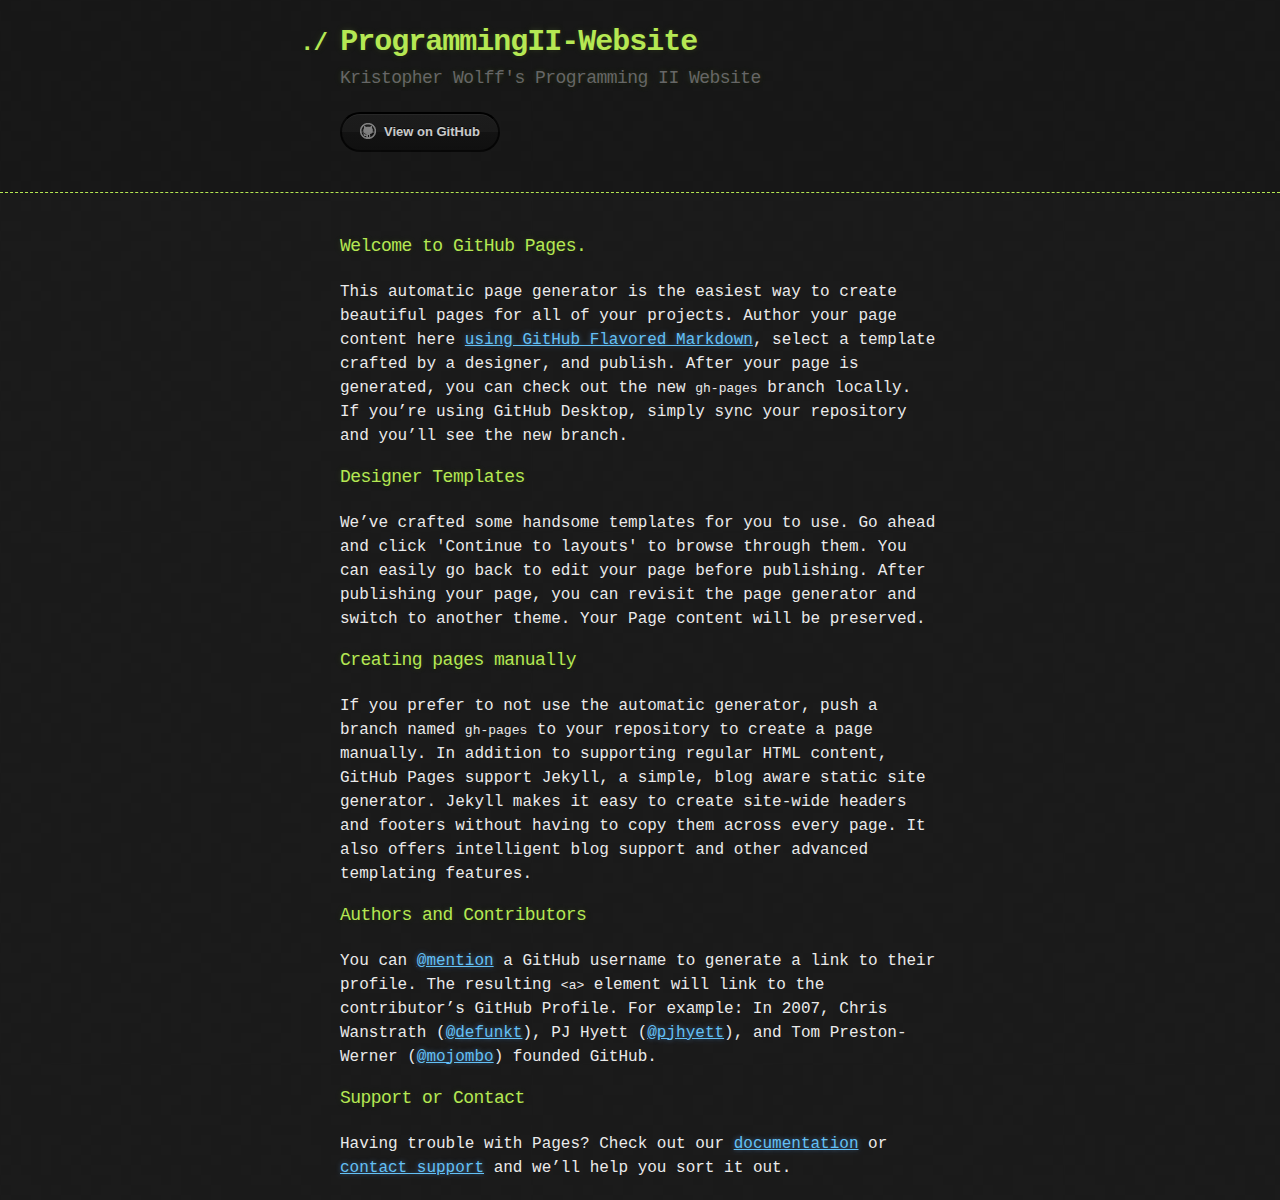
==== index.html @ bc5c8408 "Replace master branch with page content via GitHub" ====
<!DOCTYPE html>
<html>
  <head>
    <meta charset='utf-8'>
    <meta http-equiv="X-UA-Compatible" content="chrome=1">

    <link rel="stylesheet" type="text/css" href="stylesheets/stylesheet.css" media="screen">
    <link rel="stylesheet" type="text/css" href="stylesheets/github-dark.css" media="screen">
    <link rel="stylesheet" type="text/css" href="stylesheets/print.css" media="print">

    <title>ProgrammingII-Website by kwolff7</title>
  </head>

  <body>

    <header>
      <div class="container">
        <h1>ProgrammingII-Website</h1>
        <h2>Kristopher Wolff&#39;s Programming II Website</h2>

        <section id="downloads">
          <a href="https://github.com/kwolff7" class="btn btn-github"><span class="icon"></span>View on GitHub</a>
        </section>
      </div>
    </header>

    <div class="container">
      <section id="main_content">
        <h3>
<a id="welcome-to-github-pages" class="anchor" href="#welcome-to-github-pages" aria-hidden="true"><span aria-hidden="true" class="octicon octicon-link"></span></a>Welcome to GitHub Pages.</h3>

<p>This automatic page generator is the easiest way to create beautiful pages for all of your projects. Author your page content here <a href="https://guides.github.com/features/mastering-markdown/">using GitHub Flavored Markdown</a>, select a template crafted by a designer, and publish. After your page is generated, you can check out the new <code>gh-pages</code> branch locally. If you’re using GitHub Desktop, simply sync your repository and you’ll see the new branch.</p>

<h3>
<a id="designer-templates" class="anchor" href="#designer-templates" aria-hidden="true"><span aria-hidden="true" class="octicon octicon-link"></span></a>Designer Templates</h3>

<p>We’ve crafted some handsome templates for you to use. Go ahead and click 'Continue to layouts' to browse through them. You can easily go back to edit your page before publishing. After publishing your page, you can revisit the page generator and switch to another theme. Your Page content will be preserved.</p>

<h3>
<a id="creating-pages-manually" class="anchor" href="#creating-pages-manually" aria-hidden="true"><span aria-hidden="true" class="octicon octicon-link"></span></a>Creating pages manually</h3>

<p>If you prefer to not use the automatic generator, push a branch named <code>gh-pages</code> to your repository to create a page manually. In addition to supporting regular HTML content, GitHub Pages support Jekyll, a simple, blog aware static site generator. Jekyll makes it easy to create site-wide headers and footers without having to copy them across every page. It also offers intelligent blog support and other advanced templating features.</p>

<h3>
<a id="authors-and-contributors" class="anchor" href="#authors-and-contributors" aria-hidden="true"><span aria-hidden="true" class="octicon octicon-link"></span></a>Authors and Contributors</h3>

<p>You can <a href="https://help.github.com/articles/basic-writing-and-formatting-syntax/#mentioning-users-and-teams" class="user-mention">@mention</a> a GitHub username to generate a link to their profile. The resulting <code>&lt;a&gt;</code> element will link to the contributor’s GitHub Profile. For example: In 2007, Chris Wanstrath (<a href="https://github.com/defunkt" class="user-mention">@defunkt</a>), PJ Hyett (<a href="https://github.com/pjhyett" class="user-mention">@pjhyett</a>), and Tom Preston-Werner (<a href="https://github.com/mojombo" class="user-mention">@mojombo</a>) founded GitHub.</p>

<h3>
<a id="support-or-contact" class="anchor" href="#support-or-contact" aria-hidden="true"><span aria-hidden="true" class="octicon octicon-link"></span></a>Support or Contact</h3>

<p>Having trouble with Pages? Check out our <a href="https://help.github.com/pages">documentation</a> or <a href="https://github.com/contact">contact support</a> and we’ll help you sort it out.</p>
      </section>
    </div>

    
  </body>
</html>
---- stylesheets/stylesheet.css ----
body {
  margin: 0;
  padding: 0;
  background: #151515 url("../images/bkg.png") 0 0;
  color: #eaeaea;
  font: 16px;
  line-height: 1.5;
  font-family: Monaco, "Bitstream Vera Sans Mono", "Lucida Console", Terminal, monospace;
}

/* General & 'Reset' Stuff */

.container {
  width: 90%;
  max-width: 600px;
  margin: 0 auto;
}

section {
  display: block;
  margin: 0 0 20px 0;
}

h1, h2, h3, h4, h5, h6 {
  margin: 0 0 20px;
}

li {
  line-height: 1.4 ;
}

/* Header, <header>
   header   - container
   h1       - project name
   h2       - project description
*/

header {
  background: rgba(0, 0, 0, 0.1);
  width: 100%;
  border-bottom: 1px dashed #b5e853;
  padding: 20px 0;
  margin: 0 0 40px 0;
}

header h1 {
  font-size: 30px;
  line-height: 1.5;
  margin: 0 0 0 -40px;
  font-weight: bold;
  font-family: Monaco, "Bitstream Vera Sans Mono", "Lucida Console", Terminal, monospace;
  color: #b5e853;
  text-shadow: 0 1px 1px rgba(0, 0, 0, 0.1),
               0 0 5px rgba(181, 232, 83, 0.1),
               0 0 10px rgba(181, 232, 83, 0.1);
  letter-spacing: -1px;
  -webkit-font-smoothing: antialiased;
}

header h1:before {
  content: "./ ";
  font-size: 24px;
}

header h2 {
  font-size: 18px;
  font-weight: 300;
  color: #666;
}

#downloads .btn {
  display: inline-block;
  text-align: center;
  margin: 0;
}

/* Main Content
*/

#main_content {
  width: 100%;
  -webkit-font-smoothing: antialiased;
}
section img {
  max-width: 100%
}

h1, h2, h3, h4, h5, h6 {
  font-weight: normal;
  font-family: Monaco, "Bitstream Vera Sans Mono", "Lucida Console", Terminal, monospace;
  color: #b5e853;
  letter-spacing: -0.03em;
  text-shadow: 0 1px 1px rgba(0, 0, 0, 0.1),
               0 0 5px rgba(181, 232, 83, 0.1),
               0 0 10px rgba(181, 232, 83, 0.1);
}

#main_content h1 {
  font-size: 30px;
}

#main_content h2 {
  font-size: 24px;
}

#main_content h3 {
  font-size: 18px;
}

#main_content h4 {
  font-size: 14px;
}

#main_content h5 {
  font-size: 12px;
  text-transform: uppercase;
  margin: 0 0 5px 0;
}

#main_content h6 {
  font-size: 12px;
  text-transform: uppercase;
  color: #999;
  margin: 0 0 5px 0;
}

dt {
  font-style: italic;
  font-weight: bold;
}

ul li {
  list-style: none;
}

ul li:before {
  content: ">>";
  font-family: Monaco, "Bitstream Vera Sans Mono", "Lucida Console", Terminal, monospace;
  font-size: 13px;
  color: #b5e853;
  margin-left: -37px;
  margin-right: 21px;
  line-height: 16px;
}

blockquote {
  color: #aaa;
  padding-left: 10px;
  border-left: 1px dotted #666;
}

pre {
  background: rgba(0, 0, 0, 0.9);
  border: 1px solid rgba(255, 255, 255, 0.15);
  padding: 10px;
  font-size: 14px;
  color: #b5e853;
  border-radius: 2px;
  -moz-border-radius: 2px;
  -webkit-border-radius: 2px;
  text-wrap: normal;
  overflow: auto;
  overflow-y: hidden;
}

table {
  width: 100%;
  margin: 0 0 20px 0;
}

th {
  text-align: left;
  border-bottom: 1px dashed #b5e853;
  padding: 5px 10px;
}

td {
  padding: 5px 10px;
}

hr {
  height: 0;
  border: 0;
  border-bottom: 1px dashed #b5e853;
  color: #b5e853;
}

/* Buttons
*/

.btn {
  display: inline-block;
  background: -webkit-linear-gradient(top, rgba(40, 40, 40, 0.3), rgba(35, 35, 35, 0.3) 50%, rgba(10, 10, 10, 0.3) 50%, rgba(0, 0, 0, 0.3));
  padding: 8px 18px;
  border-radius: 50px;
  border: 2px solid rgba(0, 0, 0, 0.7);
  border-bottom: 2px solid rgba(0, 0, 0, 0.7);
  border-top: 2px solid rgba(0, 0, 0, 1);
  color: rgba(255, 255, 255, 0.8);
  font-family: Helvetica, Arial, sans-serif;
  font-weight: bold;
  font-size: 13px;
  text-decoration: none;
  text-shadow: 0 -1px 0 rgba(0, 0, 0, 0.75);
  box-shadow: inset 0 1px 0 rgba(255, 255, 255, 0.05);
}

.btn:hover {
  background: -webkit-linear-gradient(top, rgba(40, 40, 40, 0.6), rgba(35, 35, 35, 0.6) 50%, rgba(10, 10, 10, 0.8) 50%, rgba(0, 0, 0, 0.8));
}

.btn .icon {
  display: inline-block;
  width: 16px;
  height: 16px;
  margin: 1px 8px 0 0;
  float: left;
}

.btn-github .icon {
  opacity: 0.6;
  background: url("../images/blacktocat.png") 0 0 no-repeat;
}

/* Links
   a, a:hover, a:visited
*/

a {
  color: #63c0f5;
  text-shadow: 0 0 5px rgba(104, 182, 255, 0.5);
}

/* Clearfix */

.cf:before, .cf:after {
  content:"";
  display:table;
}

.cf:after {
  clear:both;
}

.cf {
  zoom:1;
}
---- stylesheets/github-dark.css ----
/*
   Copyright 2014 GitHub Inc.

   Licensed under the Apache License, Version 2.0 (the "License");
   you may not use this file except in compliance with the License.
   You may obtain a copy of the License at

       http://www.apache.org/licenses/LICENSE-2.0

   Unless required by applicable law or agreed to in writing, software
   distributed under the License is distributed on an "AS IS" BASIS,
   WITHOUT WARRANTIES OR CONDITIONS OF ANY KIND, either express or implied.
   See the License for the specific language governing permissions and
   limitations under the License.

*/

.pl-c /* comment */ {
  color: #969896;
}

.pl-c1      /* constant, markup.raw, meta.diff.header, meta.module-reference, meta.property-name, support, support.constant, support.variable, variable.other.constant */,
.pl-s .pl-v /* string variable */ {
  color: #0099cd;
}

.pl-e  /* entity */,
.pl-en /* entity.name */ {
  color: #9774cb;
}

.pl-s .pl-s1 /* string source */,
.pl-smi      /* storage.modifier.import, storage.modifier.package, storage.type.java, variable.other, variable.parameter.function */ {
  color: #ddd;
}

.pl-ent /* entity.name.tag */ {
  color: #7bcc72;
}

.pl-k /* keyword, storage, storage.type */ {
  color: #cc2372;
}

.pl-pds              /* punctuation.definition.string, string.regexp.character-class */,
.pl-s                /* string */,
.pl-s .pl-pse .pl-s1 /* string punctuation.section.embedded source */,
.pl-sr               /* string.regexp */,
.pl-sr .pl-cce       /* string.regexp constant.character.escape */,
.pl-sr .pl-sra       /* string.regexp string.regexp.arbitrary-repitition */,
.pl-sr .pl-sre       /* string.regexp source.ruby.embedded */ {
  color: #3c66e2;
}

.pl-v /* variable */ {
  color: #fb8764;
}

.pl-id /* invalid.deprecated */ {
  color: #e63525;
}

.pl-ii /* invalid.illegal */ {
  background-color: #e63525;
  color: #f8f8f8;
}

.pl-sr .pl-cce /* string.regexp constant.character.escape */ {
  color: #7bcc72;
  font-weight: bold;
}

.pl-ml /* markup.list */ {
  color: #c26b2b;
}

.pl-mh        /* markup.heading */,
.pl-mh .pl-en /* markup.heading entity.name */,
.pl-ms        /* meta.separator */ {
  color: #264ec5;
  font-weight: bold;
}

.pl-mq /* markup.quote */ {
  color: #00acac;
}

.pl-mi /* markup.italic */ {
  color: #ddd;
  font-style: italic;
}

.pl-mb /* markup.bold */ {
  color: #ddd;
  font-weight: bold;
}

.pl-md /* markup.deleted, meta.diff.header.from-file */ {
  background-color: #ffecec;
  color: #bd2c00;
}

.pl-mi1 /* markup.inserted, meta.diff.header.to-file */ {
  background-color: #eaffea;
  color: #55a532;
}

.pl-mdr /* meta.diff.range */ {
  color: #9774cb;
  font-weight: bold;
}

.pl-mo /* meta.output */ {
  color: #264ec5;
}
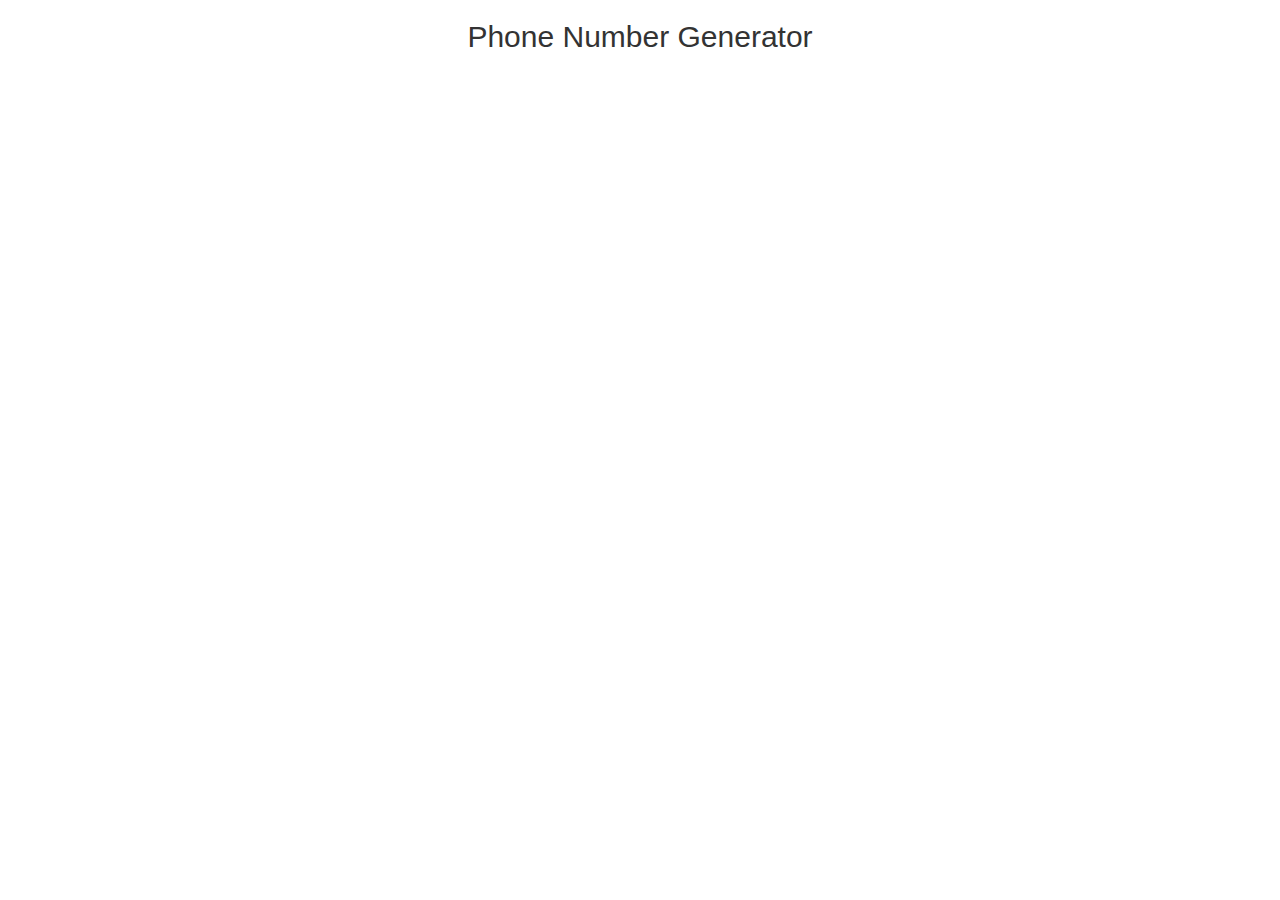
==== commit 5ea9511a: "changed for the good" ====
--- a/index.html
+++ b/index.html
@@ -1,58 +1,25 @@
-<!DOCTYPE html>
-<html>
-  <head>
-    <meta charset='utf-8'>
-    <meta http-equiv="X-UA-Compatible" content="chrome=1">
-
-    <link rel="stylesheet" type="text/css" href="stylesheets/stylesheet.css" media="screen">
-    <link rel="stylesheet" type="text/css" href="stylesheets/github-dark.css" media="screen">
-    <link rel="stylesheet" type="text/css" href="stylesheets/print.css" media="print">
-
-    <title>ProgrammingII-Website by kwolff7</title>
-  </head>
-
-  <body>
-
-    <header>
-      <div class="container">
-        <h1>ProgrammingII-Website</h1>
-        <h2>Kristopher Wolff&#39;s Programming II Website</h2>
-
-        <section id="downloads">
-          <a href="https://github.com/kwolff7" class="btn btn-github"><span class="icon"></span>View on GitHub</a>
-        </section>
-      </div>
-    </header>
-
-    <div class="container">
-      <section id="main_content">
-        <h3>
-<a id="welcome-to-github-pages" class="anchor" href="#welcome-to-github-pages" aria-hidden="true"><span aria-hidden="true" class="octicon octicon-link"></span></a>Welcome to GitHub Pages.</h3>
-
-<p>This automatic page generator is the easiest way to create beautiful pages for all of your projects. Author your page content here <a href="https://guides.github.com/features/mastering-markdown/">using GitHub Flavored Markdown</a>, select a template crafted by a designer, and publish. After your page is generated, you can check out the new <code>gh-pages</code> branch locally. If you’re using GitHub Desktop, simply sync your repository and you’ll see the new branch.</p>
-
-<h3>
-<a id="designer-templates" class="anchor" href="#designer-templates" aria-hidden="true"><span aria-hidden="true" class="octicon octicon-link"></span></a>Designer Templates</h3>
-
-<p>We’ve crafted some handsome templates for you to use. Go ahead and click 'Continue to layouts' to browse through them. You can easily go back to edit your page before publishing. After publishing your page, you can revisit the page generator and switch to another theme. Your Page content will be preserved.</p>
-
-<h3>
-<a id="creating-pages-manually" class="anchor" href="#creating-pages-manually" aria-hidden="true"><span aria-hidden="true" class="octicon octicon-link"></span></a>Creating pages manually</h3>
-
-<p>If you prefer to not use the automatic generator, push a branch named <code>gh-pages</code> to your repository to create a page manually. In addition to supporting regular HTML content, GitHub Pages support Jekyll, a simple, blog aware static site generator. Jekyll makes it easy to create site-wide headers and footers without having to copy them across every page. It also offers intelligent blog support and other advanced templating features.</p>
-
-<h3>
-<a id="authors-and-contributors" class="anchor" href="#authors-and-contributors" aria-hidden="true"><span aria-hidden="true" class="octicon octicon-link"></span></a>Authors and Contributors</h3>
-
-<p>You can <a href="https://help.github.com/articles/basic-writing-and-formatting-syntax/#mentioning-users-and-teams" class="user-mention">@mention</a> a GitHub username to generate a link to their profile. The resulting <code>&lt;a&gt;</code> element will link to the contributor’s GitHub Profile. For example: In 2007, Chris Wanstrath (<a href="https://github.com/defunkt" class="user-mention">@defunkt</a>), PJ Hyett (<a href="https://github.com/pjhyett" class="user-mention">@pjhyett</a>), and Tom Preston-Werner (<a href="https://github.com/mojombo" class="user-mention">@mojombo</a>) founded GitHub.</p>
-
-<h3>
-<a id="support-or-contact" class="anchor" href="#support-or-contact" aria-hidden="true"><span aria-hidden="true" class="octicon octicon-link"></span></a>Support or Contact</h3>
-
-<p>Having trouble with Pages? Check out our <a href="https://help.github.com/pages">documentation</a> or <a href="https://github.com/contact">contact support</a> and we’ll help you sort it out.</p>
-      </section>
-    </div>
-
-    
-  </body>
-</html>
+<!DOCTYPE html>
+<html lang="en">
+<head>
+    <meta charset="utf-8" />
+    <meta name="viewport" content="width=device-width, initial-scale=1.0" />
+    
+    <title>Phone Number Generator</title>
+    <meta name="description" content="Programming II project from students at Skyline High School that converts phone numbers to words or the reverse of that." />
+    
+	<link href="css/bootstrap.min.css" rel="stylesheet" />
+    <link href="css/styles.css" rel="stylesheet" />
+</head>
+
+<body>
+	<header>
+    	<div class="container-fluid">
+	    	<h2 class="text-center">Phone Number Generator</h2>
+        </div>
+    </header>
+    
+    
+    
+    <script src="js/bootstrap.min.js"></script>
+</body>
+</html>
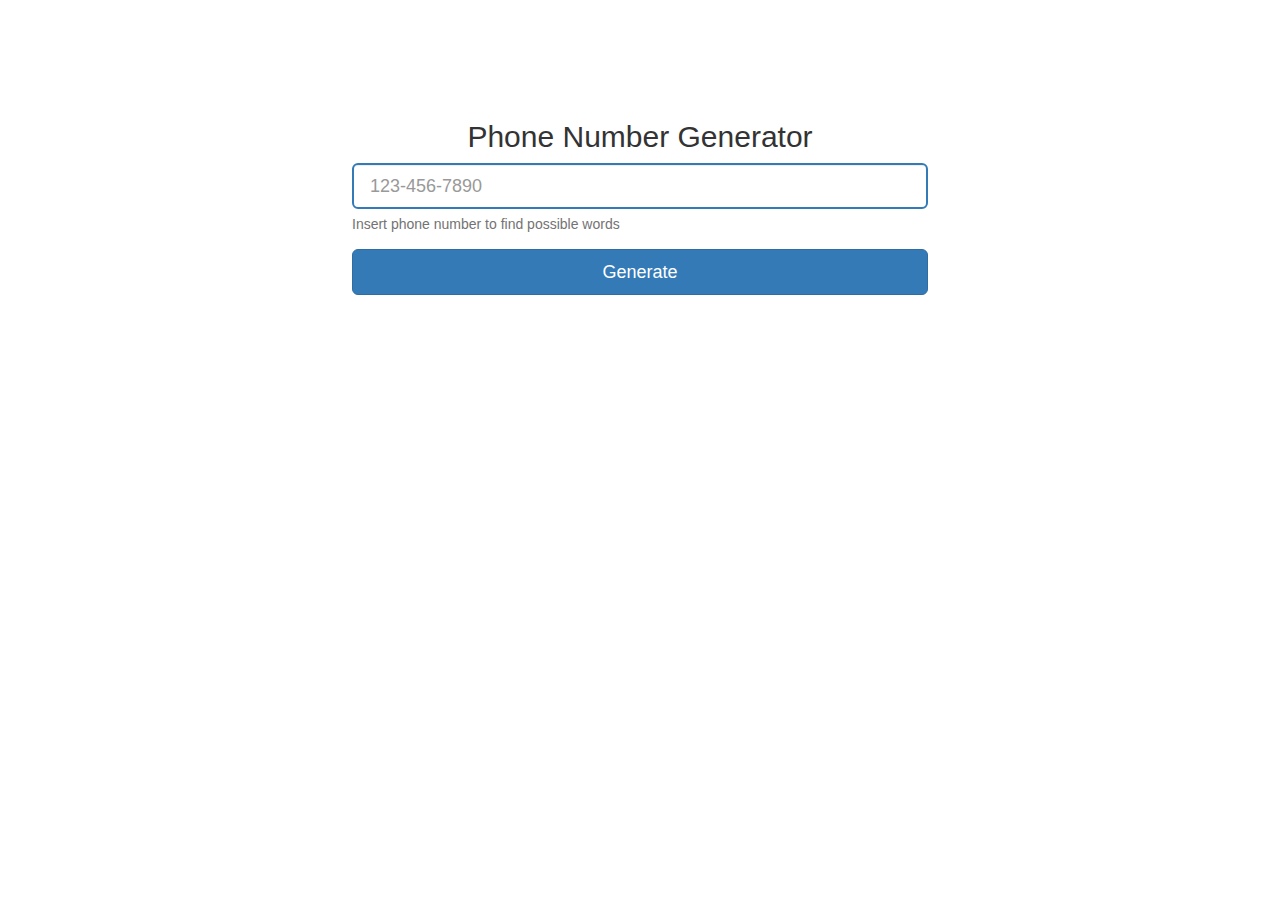
==== commit 512d39b9: "update 1.0" ====
--- a/index.html
+++ b/index.html
@@ -1,25 +1,32 @@
-<!DOCTYPE html>
-<html lang="en">
-<head>
-    <meta charset="utf-8" />
-    <meta name="viewport" content="width=device-width, initial-scale=1.0" />
-    
-    <title>Phone Number Generator</title>
-    <meta name="description" content="Programming II project from students at Skyline High School that converts phone numbers to words or the reverse of that." />
-    
-	<link href="css/bootstrap.min.css" rel="stylesheet" />
-    <link href="css/styles.css" rel="stylesheet" />
-</head>
-
-<body>
-	<header>
-    	<div class="container-fluid">
-	    	<h2 class="text-center">Phone Number Generator</h2>
-        </div>
-    </header>
-    
-    
-    
-    <script src="js/bootstrap.min.js"></script>
-</body>
-</html>
+<!DOCTYPE html>
+<html lang="en">
+<head>
+    <meta charset="utf-8" />
+    <meta name="viewport" content="width=device-width, initial-scale=1.0" />
+    
+    <title>Phone Number Generator</title>
+    <meta name="description" content="Programming II project from students at Skyline High School that converts phone numbers to words or the reverse of that." />
+    
+	<link href="css/bootstrap.min.css" rel="stylesheet" />
+    <link href="css/styles.css" rel="stylesheet" />
+</head>
+
+<body>
+    <div class="title">
+        <div class="container-fluid">
+            <h2 class="text-center">Phone Number Generator</h2>
+        </div>
+    </div>
+    
+    <form>
+        <div class="form-group form-group-lg">
+            <input type="text" class="form-control input-lg " id="inputPhone" placeholder="123-456-7890">
+            <p class="help-block text-primary">Insert phone number to find possible words</p>
+        </div>
+        <button type="submit" class="btn btn-primary btn-lg">Generate</button>
+    </form>
+    
+    
+    <script src="js/bootstrap.min.js"></script>
+</body>
+</html>
--- a/css/styles.css
+++ b/css/styles.css
@@ -0,0 +1,15 @@
+body {
+	margin: 100px 0 0 0;
+	padding: 0;
+}
+form {
+	width: 45%;
+	margin: 0 auto;
+}
+button {
+	width: 100%;
+}
+#inputPhone {
+	border-color: #337ab7;
+	border-width: 2px;
+}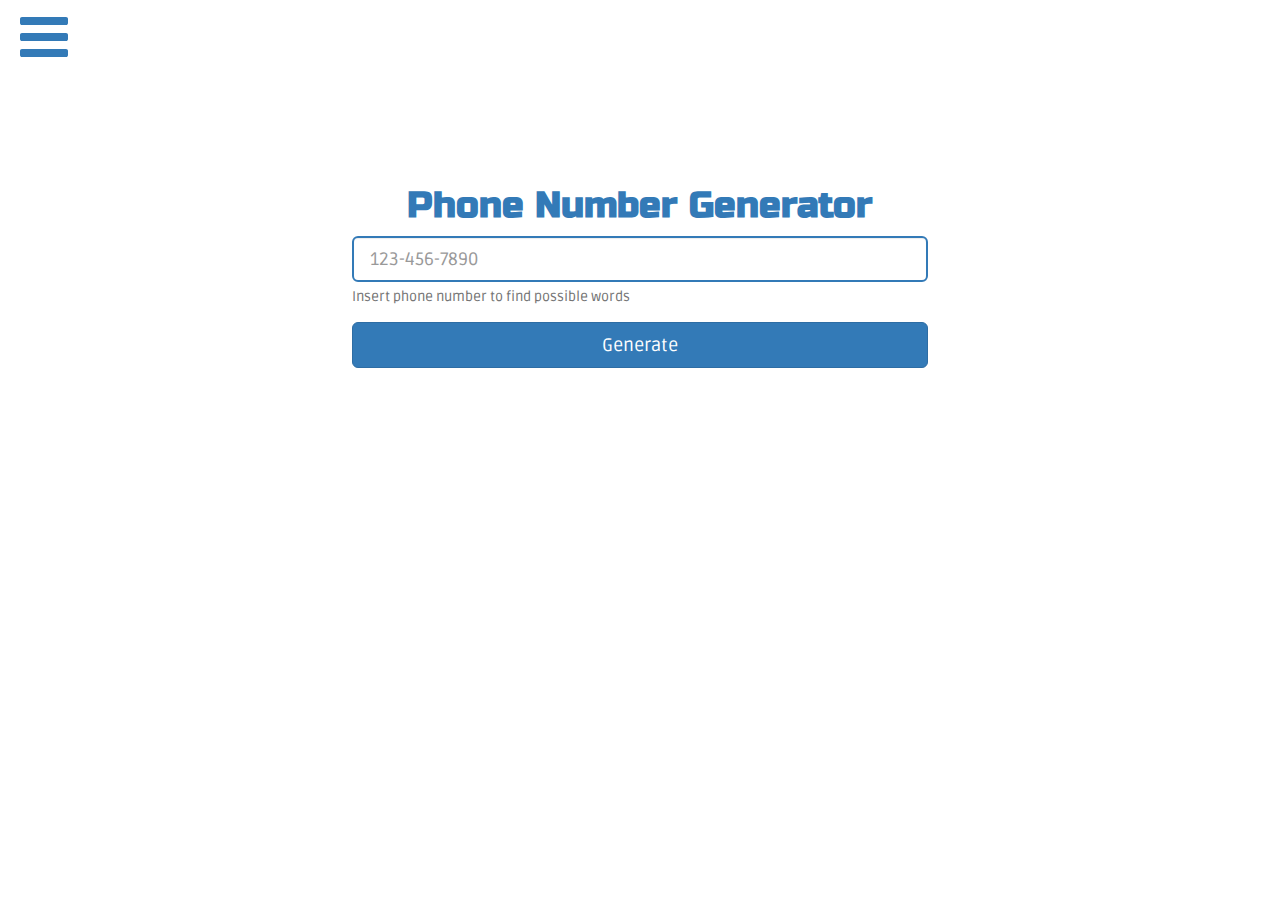
==== commit 7cba143e: "added the goods" ====
--- a/index.html
+++ b/index.html
@@ -7,26 +7,61 @@
     <title>Phone Number Generator</title>
     <meta name="description" content="Programming II project from students at Skyline High School that converts phone numbers to words or the reverse of that." />
     
-	<link href="css/bootstrap.min.css" rel="stylesheet" />
-    <link href="css/styles.css" rel="stylesheet" />
+	<link href="https://fonts.googleapis.com/css?family=Russo+One|Ruda" rel="stylesheet" type="text/css" />
+    <link href="css/bootstrap.min.css" rel="stylesheet" type="text/css" />
+    <link href="css/styles.css" rel="stylesheet" type="text/css" />
+    <link href="css/simple-sidebar.css" rel="stylesheet" type="text/css" />
+    <link href="css/font-awesome.min.css" rel="stylesheet" type="text/css" />
 </head>
 
 <body>
-    <div class="title">
-        <div class="container-fluid">
-            <h2 class="text-center">Phone Number Generator</h2>
+	<div id="wrapper" class="toggled">
+    	<!-- Sidebar -->
+        <div id="sidebar-wrapper">
+        	<ul class="sidebar-nav">
+            	<li class="sidebar-brand">
+                	<a href="#">Generator</a>
+                </li>
+                <li>
+                	<a href="documentation.html">Documentation</a>
+                </li>
+                <li>
+                	<a href="creators.html">Creators</a>
+                </li>
+                <li>
+                	<a href="contact.html">Contact</a>
+                </li>
+            </ul>
+        </div>
+		
+        <div id="content-body">
+        	<div class="btn-sidebar">
+        		<a href="#menu-toggle" id="menu-toggle"><i class="fa fa-bars fa-4x"></i></a>
+            </div>
+            <div class="title">
+                <div class="container-fluid">
+                    <h1 class="text-center"><strong>Phone Number Generator</strong></h1>
+                </div>
+            </div>
+            
+            <form>
+                <div class="form-group form-group-lg">
+                    <input type="text" class="form-control input-lg " id="inputPhone" placeholder="123-456-7890">
+                    <p class="help-block text-primary">Insert phone number to find possible words</p>
+                </div>
+                <button type="submit" class="btn btn-primary btn-lg" id="btn-generate">Generate</button>
+            </form>
         </div>
     </div>
     
-    <form>
-        <div class="form-group form-group-lg">
-            <input type="text" class="form-control input-lg " id="inputPhone" placeholder="123-456-7890">
-            <p class="help-block text-primary">Insert phone number to find possible words</p>
-        </div>
-        <button type="submit" class="btn btn-primary btn-lg">Generate</button>
-    </form>
     
-    
+    <script src="js/jquery.js"></script>
     <script src="js/bootstrap.min.js"></script>
+    <script>
+    $("#menu-toggle").click(function(e) {
+        e.preventDefault();
+        $("#wrapper").toggleClass("toggled");
+    });
+    </script>
 </body>
 </html>
--- a/css/styles.css
+++ b/css/styles.css
@@ -1,15 +1,27 @@
 body {
-	margin: 100px 0 0 0;
+	font-family: 'Ruda', sans-serif;
+	margin: 0;
 	padding: 0;
+}
+.title {
+	padding: 100px 0 0 0;
+}
+.title h1 {
+	font-family: 'Russo One', sans-serif;
+	color: #337ab7;
 }
 form {
 	width: 45%;
 	margin: 0 auto;
 }
-button {
+#btn-generate {
 	width: 100%;
+}
+.btn-sidebar {
+	padding-top: 10px;
+	padding-left: 20px;
 }
 #inputPhone {
 	border-color: #337ab7;
 	border-width: 2px;
-}+}
--- a/css/simple-sidebar.css
+++ b/css/simple-sidebar.css
@@ -0,0 +1,125 @@
+/*!
+ * Start Bootstrap - Simple Sidebar HTML Template (http://startbootstrap.com)
+ * Code licensed under the Apache License v2.0.
+ * For details, see http://www.apache.org/licenses/LICENSE-2.0.
+ */
+
+/* Toggle Styles */
+
+#wrapper {
+    padding-left: 0;
+    -webkit-transition: all 0.5s ease;
+    -moz-transition: all 0.5s ease;
+    -o-transition: all 0.5s ease;
+    transition: all 0.5s ease;
+}
+
+#wrapper.toggled {
+    padding-left: 250px;
+}
+
+#sidebar-wrapper {
+    z-index: 1000;
+    position: fixed;
+    left: 250px;
+    width: 0;
+    height: 100%;
+    margin-left: -250px;
+    overflow-y: auto;
+    background: #000;
+    -webkit-transition: all 0.5s ease;
+    -moz-transition: all 0.5s ease;
+    -o-transition: all 0.5s ease;
+    transition: all 0.5s ease;
+}
+
+#wrapper.toggled #sidebar-wrapper {
+    width: 250px;
+}
+
+#page-content-wrapper {
+    width: 100%;
+    position: absolute;
+    padding: 15px;
+}
+
+#wrapper.toggled #page-content-wrapper {
+    position: absolute;
+    margin-right: -250px;
+}
+
+/* Sidebar Styles */
+
+.sidebar-nav {
+    position: absolute;
+    top: 0;
+    width: 250px;
+    margin: 0;
+    padding: 0;
+    list-style: none;
+}
+
+.sidebar-nav li {
+    text-indent: 20px;
+    line-height: 40px;
+}
+
+.sidebar-nav li a {
+    display: block;
+    text-decoration: none;
+    color: #999999;
+}
+
+.sidebar-nav li a:hover {
+    text-decoration: none;
+    color: #fff;
+    background: rgba(255,255,255,0.2);
+}
+
+.sidebar-nav li a:active,
+.sidebar-nav li a:focus {
+    text-decoration: none;
+}
+
+.sidebar-nav > .sidebar-brand {
+    height: 65px;
+    font-size: 18px;
+    line-height: 60px;
+}
+
+.sidebar-nav > .sidebar-brand a {
+    color: #999999;
+}
+
+.sidebar-nav > .sidebar-brand a:hover {
+    color: #fff;
+    background: none;
+}
+
+@media(min-width:768px) {
+    #wrapper {
+        padding-left: 250px;
+    }
+
+    #wrapper.toggled {
+        padding-left: 0;
+    }
+
+    #sidebar-wrapper {
+        width: 250px;
+    }
+
+    #wrapper.toggled #sidebar-wrapper {
+        width: 0;
+    }
+
+    #page-content-wrapper {
+        padding: 20px;
+        position: relative;
+    }
+
+    #wrapper.toggled #page-content-wrapper {
+        position: relative;
+        margin-right: 0;
+    }
+}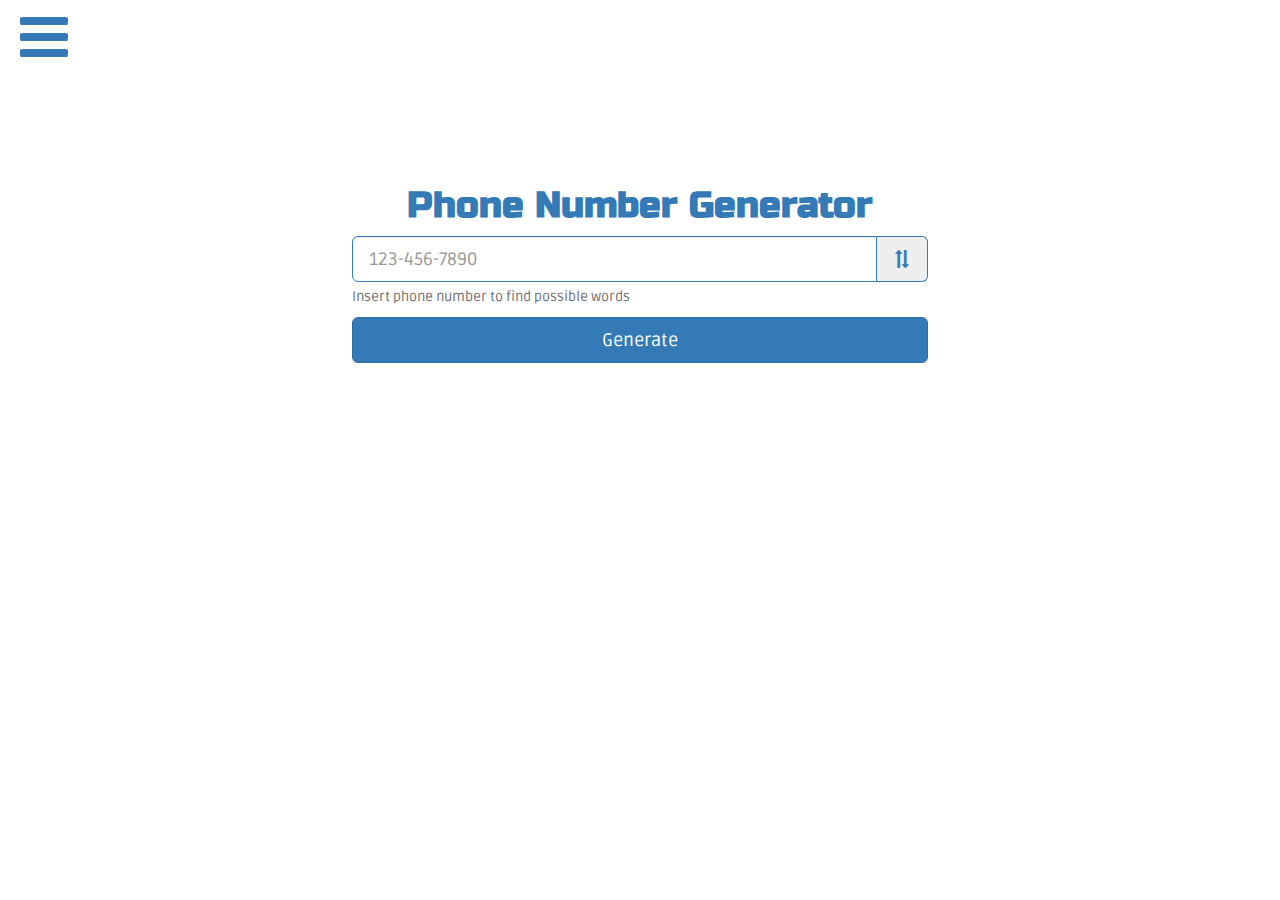
==== commit 1a5670e8: "added reverse button" ====
--- a/index.html
+++ b/index.html
@@ -45,10 +45,16 @@
             </div>
             
             <form>
-                <div class="form-group form-group-lg">
-                    <input type="text" class="form-control input-lg " id="inputPhone" placeholder="123-456-7890">
-                    <p class="help-block text-primary">Insert phone number to find possible words</p>
+                <div class="input-group input-group-lg">
+                	<input class="form-control input-lg inputPhone" type="text" placeholder="123-456-7890">
+                    <span class="input-group-addon inputPhone">
+                    	<a href="reverse.html"><i class="fa fa-exchange fa-rotate-90 text-primary"></i></a>
+                    </span>
                 </div>
+                <p class="help-block text-primary">Insert phone number to find possible words</p>
+                
+                
+                
                 <button type="submit" class="btn btn-primary btn-lg" id="btn-generate">Generate</button>
             </form>
         </div>
--- a/css/styles.css
+++ b/css/styles.css
@@ -21,7 +21,7 @@
 	padding-top: 10px;
 	padding-left: 20px;
 }
-#inputPhone {
+.inputPhone {
 	border-color: #337ab7;
-	border-width: 2px;
+	border-width: 1px;
 }
--- a/css/simple-sidebar.css
+++ b/css/simple-sidebar.css
@@ -26,7 +26,7 @@
     height: 100%;
     margin-left: -250px;
     overflow-y: auto;
-    background: #000;
+    background: #337ab7;
     -webkit-transition: all 0.5s ease;
     -moz-transition: all 0.5s ease;
     -o-transition: all 0.5s ease;
@@ -67,7 +67,7 @@
 .sidebar-nav li a {
     display: block;
     text-decoration: none;
-    color: #999999;
+    color: #F1F1F1;
 }
 
 .sidebar-nav li a:hover {
@@ -88,7 +88,7 @@
 }
 
 .sidebar-nav > .sidebar-brand a {
-    color: #999999;
+    color: #f1f1f1;
 }
 
 .sidebar-nav > .sidebar-brand a:hover {
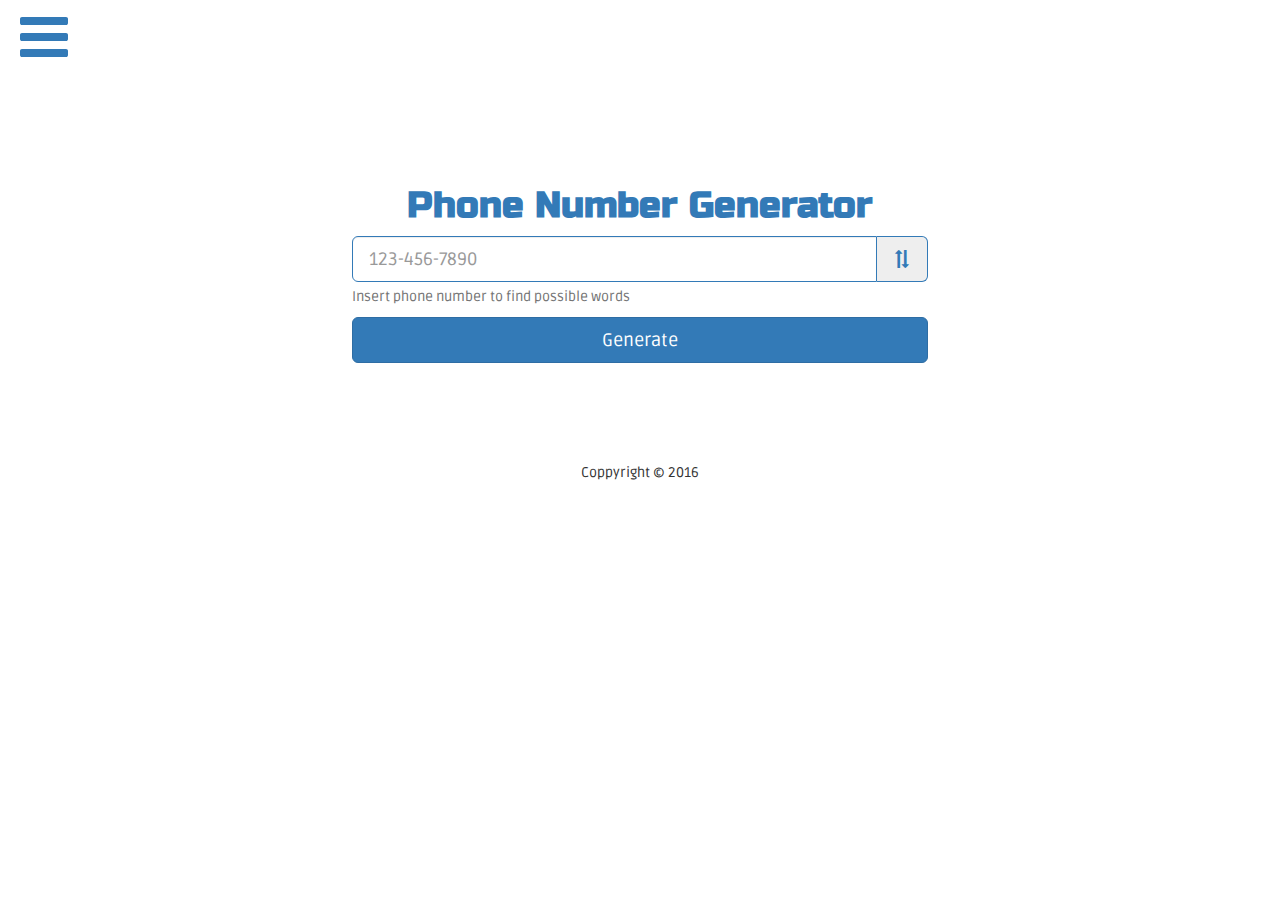
==== commit 823ea428: "favicon" ====
--- a/index.html
+++ b/index.html
@@ -6,6 +6,25 @@
     
     <title>Phone Number Generator</title>
     <meta name="description" content="Programming II project from students at Skyline High School that converts phone numbers to words or the reverse of that." />
+    
+    <!--FAVICON-->
+    <link rel="apple-touch-icon" sizes="57x57" href="img/favicon/apple-icon-57x57.png">
+	<link rel="apple-touch-icon" sizes="60x60" href="img/favicon/apple-icon-60x60.png">
+	<link rel="apple-touch-icon" sizes="72x72" href="img/favicon/apple-icon-72x72.png">
+	<link rel="apple-touch-icon" sizes="76x76" href="img/favicon/apple-icon-76x76.png">
+	<link rel="apple-touch-icon" sizes="114x114" href="img/favicon/apple-icon-114x114.png">
+	<link rel="apple-touch-icon" sizes="120x120" href="img/favicon/apple-icon-120x120.png">
+	<link rel="apple-touch-icon" sizes="144x144" href="img/favicon/apple-icon-144x144.png">
+	<link rel="apple-touch-icon" sizes="152x152" href="img/favicon/apple-icon-152x152.png">
+	<link rel="apple-touch-icon" sizes="180x180" href="img/favicon/apple-icon-180x180.png">
+	<link rel="icon" type="image/png" sizes="192x192"  href="img/favicon/android-icon-192x192.png">
+	<link rel="icon" type="image/png" sizes="32x32" href="img/favicon/favicon-32x32.png">
+	<link rel="icon" type="image/png" sizes="96x96" href="img/favicon/favicon-96x96.png">
+	<link rel="icon" type="image/png" sizes="16x16" href="img/favicon/favicon-16x16.png">
+	<link rel="manifest" href="img/favicon/manifest.json">
+	<meta name="msapplication-TileColor" content="#428bca">
+	<meta name="msapplication-TileImage" content="img/favicon/ms-icon-144x144.png">
+	<meta name="theme-color" content="#428bca">
     
 	<link href="https://fonts.googleapis.com/css?family=Russo+One|Ruda" rel="stylesheet" type="text/css" />
     <link href="css/bootstrap.min.css" rel="stylesheet" type="text/css" />
@@ -20,7 +39,7 @@
         <div id="sidebar-wrapper">
         	<ul class="sidebar-nav">
             	<li class="sidebar-brand">
-                	<a href="#">Generator</a>
+                	<a href="index.html">Generator</a>
                 </li>
                 <li>
                 	<a href="documentation.html">Documentation</a>
@@ -54,9 +73,11 @@
                 <p class="help-block text-primary">Insert phone number to find possible words</p>
                 
                 
-                
                 <button type="submit" class="btn btn-primary btn-lg" id="btn-generate">Generate</button>
             </form>
+            <footer>
+        		<p class="text-center">Coppyright &copy; 2016</p>
+        	</footer>
         </div>
     </div>
     
--- a/css/styles.css
+++ b/css/styles.css
@@ -25,3 +25,26 @@
 	border-color: #337ab7;
 	border-width: 1px;
 }
+.g-recaptcha{
+  	position: relative;
+  	padding-bottom: 25%;
+  	padding-top: 0px;
+  	height: 0;
+  	overflow: hidden;
+  }
+  .g-recaptcha iframe{
+    	position: absolute;
+    	top:0;
+    	left: 0;
+    	width: 100%;
+    	height: 100%;
+	}
+.contact {
+	color: #337ab7;
+}
+#submit {
+	margin-bottom: 20px;
+}
+footer {
+	margin-top: 100px;
+}